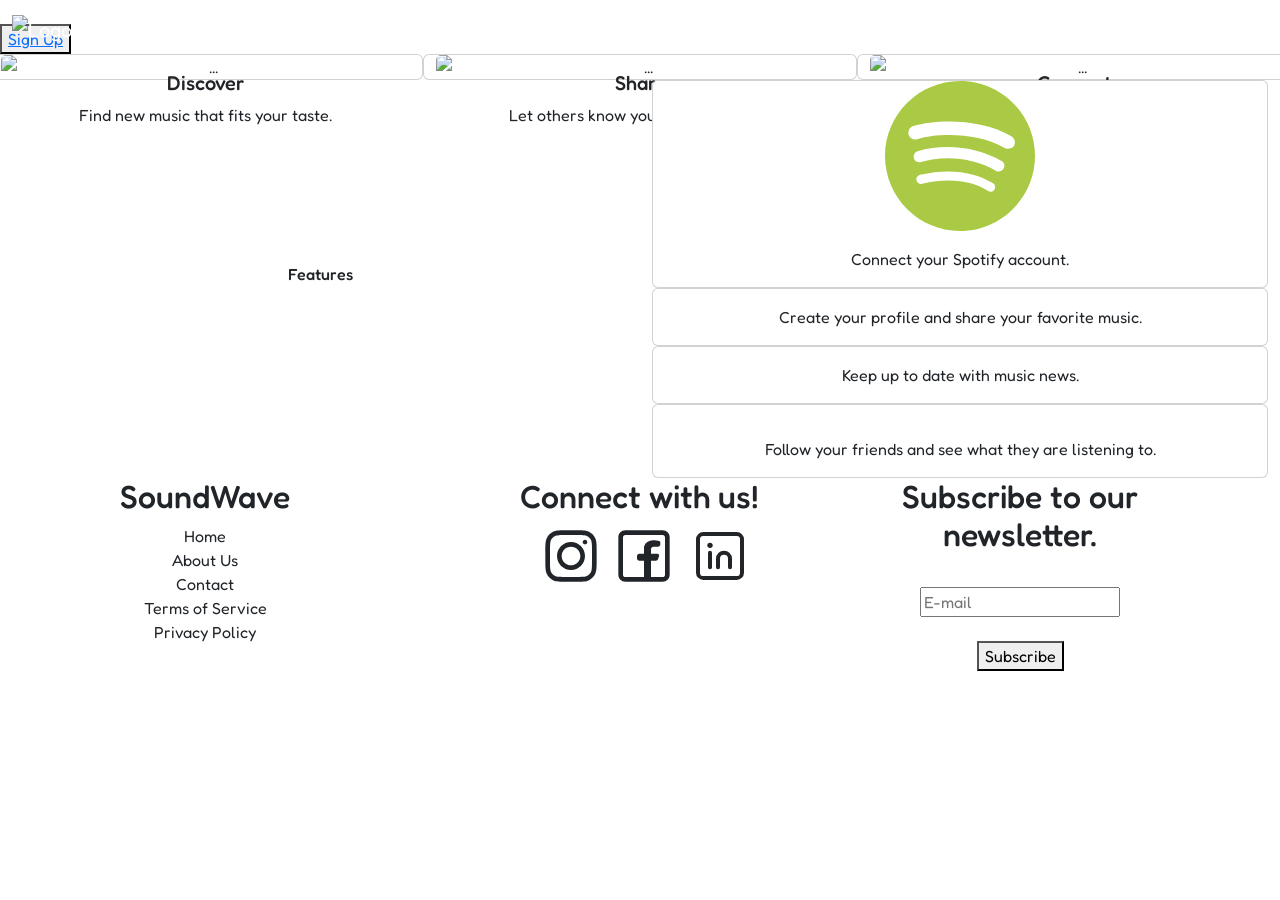
==== SoundWave/index.html @ 6c9444e6 "Add files via upload" ====
<!DOCTYPE html>
<html lang="en">

<head>
    <meta charset="UTF-8">
    <meta name="viewport" content="width=device-width, initial-scale=1.0">
    <title>SoundWave</title>
    <link href="https://cdn.jsdelivr.net/npm/bootstrap@5.3.3/dist/css/bootstrap.min.css" rel="stylesheet"
        integrity="sha384-QWTKZyjpPEjISv5WaRU9OFeRpok6YctnYmDr5pNlyT2bRjXh0JMhjY6hW+ALEwIH" crossorigin="anonymous">
    <link rel="preconnect" href="https://fonts.googleapis.com">
    <link rel="preconnect" href="https://fonts.gstatic.com" crossorigin>
    <link href="https://fonts.googleapis.com/css2?family=Fredoka:wght@300..700&display=swap" rel="stylesheet">
    <link rel="stylesheet" href="/index.css">
</head>

<body style="font-family: Fredoka;">
    <div class="preloader">
        <img class="loader" src="/public/img/ezgif.com-animated-gif-maker.gif" alt="">
    </div>
    <header>
        <!-- Navbar -->
        <nav class="navbar fixed-top navbar-expand-lg navbar-dark">
            <div class="container-fluid">
                <a id="navbar-text-title" class="navbar-brand" href="/index.html">
                    <img src="/public/img/LogoColorTrans.png" alt="Logo" width="50" class="align-middle me-2"
                        id="navbar-text">
                    SoundWave
                </a>
                <button class="navbar-toggler shadow-none border-0" type="button" data-bs-toggle="offcanvas"
                    data-bs-target="#offcanvasNavbar" aria-controls="offcanvasNavbar" aria-label="Toggle navigation">
                    <i id="menu-icon" class="fa-solid fa-bars"></i>
                </button>

                <!-- Sidebar -->
                <div class="sidebar offcanvas offcanvas-end text center" tabindex="-1" id="offcanvasNavbar"
                    aria-labelledby="offcanvasNavbarLabel">
                    <!-- Sidebar Header -->
                    <div class="offcanvas-header text">
                        <h5 class="offcanvas-title" id="offcanvasNavbarLabel">Menu</h5>
                        <button type="button" class="btn-close" data-bs-dismiss="offcanvas" aria-label="Close"></button>
                    </div>
                    <div class="offcanvas-body">
                        <ul class="navbar-nav justify-content-end text-center flex-grow-1 pe-3">
                            <li class="nav-item">
                                <a id="navbar-text" class="nav-link active" aria-current="page"
                                    href="/src/pages/sign-in/sign-in.html">Sign In</a>
                            </li>
                            <li class="nav-item">
                                <a id="navbar-text" class="nav-link active" aria-current="page"
                                    href="/src/pages/registration-form/test-form.html">Sign Up</a>
                            </li>
                        </ul>
                    </div>
                </div>
            </div>
        </nav>
    </header>


    <main>
        <!-- Landing Page -->
        <section class="landing">
            <div class="landing-img">
                <div class="content">
                    <div class="caption">
                        <button class="landing-btn">
                            <a href="/src/pages/registration-form/test-form.html">Sign Up</a>
                        </button>
                        </div>
                </div>
            </div>
        </section>

        <!-- Cards -->
        <section class="cards">
            <div class="row justify-content-center ">
                <div class="card col-lg-4 col-md-6 col-sm-12 text-center flip-box-front">
                    <img id="img1" src="/public/img/clem-onojeghuo-pTeZKi29EYE-unsplash.jpg" class="card-img" alt="...">
                    <div class="card-img-overlay">
                        <h5 class="card-title ">Discover</h5>
                        <p class="card-text">Find new music that fits your taste.</p>
                    </div>

                </div>
                <div class="card col-lg-4 col-md-6 col-sm-12 text-center flip-box-front">
                    <img id="img2" src="/public/img/insung-yoon-N1QwvJDvj4E-unsplash.jpg" class="card-img" alt="...">
                    <div class="card-img-overlay">
                        <h5 class="card-title">Share</h5>
                        <p class="card-text">Let others know your favorite music.</p>
                    </div>
                </div>

                <div class="card col-lg-4 col-md-6 col-sm-12 text-center flip-box-front">
                    <img id="img3" src="/public/img/aleksandr-popov-hTv8aaPziOQ-unsplash.jpg" class="card-img"
                        alt="...">
                    <div class="card-img-overlay text-center">
                        <h5 class="card-title">Connect</h5>
                        <p class="card-text">Make friends with similar interests.</p>
                    </div>
                </div>
            </div>
        </section>


        <!-- Features -->

        <section class="container-fluid features">
            <div class="row align-items-center">
                <div class="col-lg-6 col-sm-12  text-center">
                    <h6>Features</h6>
                </div>
                <div class="col-lg-6 col-sm-12">
                    <div class="row text-center justify-content-center">
                         <div class="feature-icon">
                        <div class="card col-6 col-sm-12 h-40 justify-content-center align-items-center">
                            <svg width="150px" height="150px" viewBox="0 0 48 48" version="1.1"
                                xmlns="http://www.w3.org/2000/svg" xmlns:xlink="http://www.w3.org/1999/xlink"
                                style="margin-bottom: 1rem;">


                                <g id="Icons" stroke="none" stroke-width="1" fill="none" fill-rule="evenodd">
                                    <g id="Color-" transform="translate(-200.000000, -460.000000)" fill="#AACA45">
                                        <path
                                            d="M238.16,481.36 C230.48,476.8 217.64,476.32 210.32,478.6 C209.12,478.96 207.92,478.24 207.56,477.16 C207.2,475.96 207.92,474.76 209,474.4 C217.52,471.88 231.56,472.36 240.44,477.64 C241.52,478.24 241.88,479.68 241.28,480.76 C240.68,481.6 239.24,481.96 238.16,481.36 M237.92,488.08 C237.32,488.92 236.24,489.28 235.4,488.68 C228.92,484.72 219.08,483.52 211.52,485.92 C210.56,486.16 209.48,485.68 209.24,484.72 C209,483.76 209.48,482.68 210.44,482.44 C219.2,479.8 230,481.12 237.44,485.68 C238.16,486.04 238.52,487.24 237.92,488.08 M235.04,494.68 C234.56,495.4 233.72,495.64 233,495.16 C227.36,491.68 220.28,490.96 211.88,492.88 C211.04,493.12 210.32,492.52 210.08,491.8 C209.84,490.96 210.44,490.24 211.16,490 C220.28,487.96 228.2,488.8 234.44,492.64 C235.28,493 235.4,493.96 235.04,494.68 M224,460 C210.8,460 200,470.8 200,484 C200,497.2 210.8,508 224,508 C237.2,508 248,497.2 248,484 C248,470.8 237.32,460 224,460"
                                            id="Spotify">

                                        </path>
                                    </g>
                                </g>
                            </svg>
                            <p class="features-text">Connect your Spotify account.</p>
                        </div>
                        <div class="card col-6 col-sm-12 h-40 justify-content-center align-items-center">
                            <img src="/public/img/profile-circle-svgrepo-com.png" alt=""
                                style="width: 180px; margin-bottom: 1rem;">
                            <p class="features-text">Create your profile and share your favorite music.</p>
                        </div>
                    </div>
                    <div class="row text-center justify-content-center">
                        <div class="card col-6 col-sm-12 h-40 justify-content-center align-items-center">
                            <img src="/public/img/notification-unread-lines-svgrepo-com.png" alt=""
                                style="width: 150px; margin-bottom: 1rem;">
                            <p class="features-text">Keep up to date with music news.</p>
                        </div>
                        <div class="card col-6 col-sm-12 h-40 justify-content-center align-items-center">
                            <img src="/public/img/add-user-svgrepo-com.png" alt=""
                                style="width: 120px; margin-bottom: 2rem;">
                            <p class="features-text">Follow your friends and see what they are listening to.</p>
                        </div>
                    </div>
                </div>
            </div>
        </section>
        
    <!-- Footer -->
    <footer id="navmenu-app" class="row">


    </footer>

    <script src="https://cdn.jsdelivr.net/npm/bootstrap@5.3.3/dist/js/bootstrap.bundle.min.js"
        integrity="sha384-YvpcrYf0tY3lHB60NNkmXc5s9fDVZLESaAA55NDzOxhy9GkcIdslK1eN7N6jIeHz"
        crossorigin="anonymous"></script>
    <script src="https://kit.fontawesome.com/66c1aa2290.js" crossorigin="anonymous"></script>

    <script type="module" src="/loader.js"></script>
    <script type="module" src="/footer.js"></script>
    <script type="module" src="Contacto/contact.html"></script>
    <script type="module" src="./src/pages/explorer/explorer.js"></script>
    <script type="module" src="./src/pages/about-us/aboutUs.js"></script>
    <script type="module" src="./src/pages/contact/contact.js"></script>
    <script type="module" src="./src/pages/feed/feed.js"></script>
    <script type="module" src="./src/pages/privacy-policy/privacy.policy.js"></script>
    <script type="module" src="./src/pages/terms-conditions/terms-conditions.js"></script>
    
    <script type="module" src="./src/pages/registration-form/test-form.js"></script>
    <script type="module" src="./src/pages/sign-in/sign-in.js"></script>    
    <!-- <script type="module" src="/src/components/postValidation.js"></script> -->
</body>

</html>
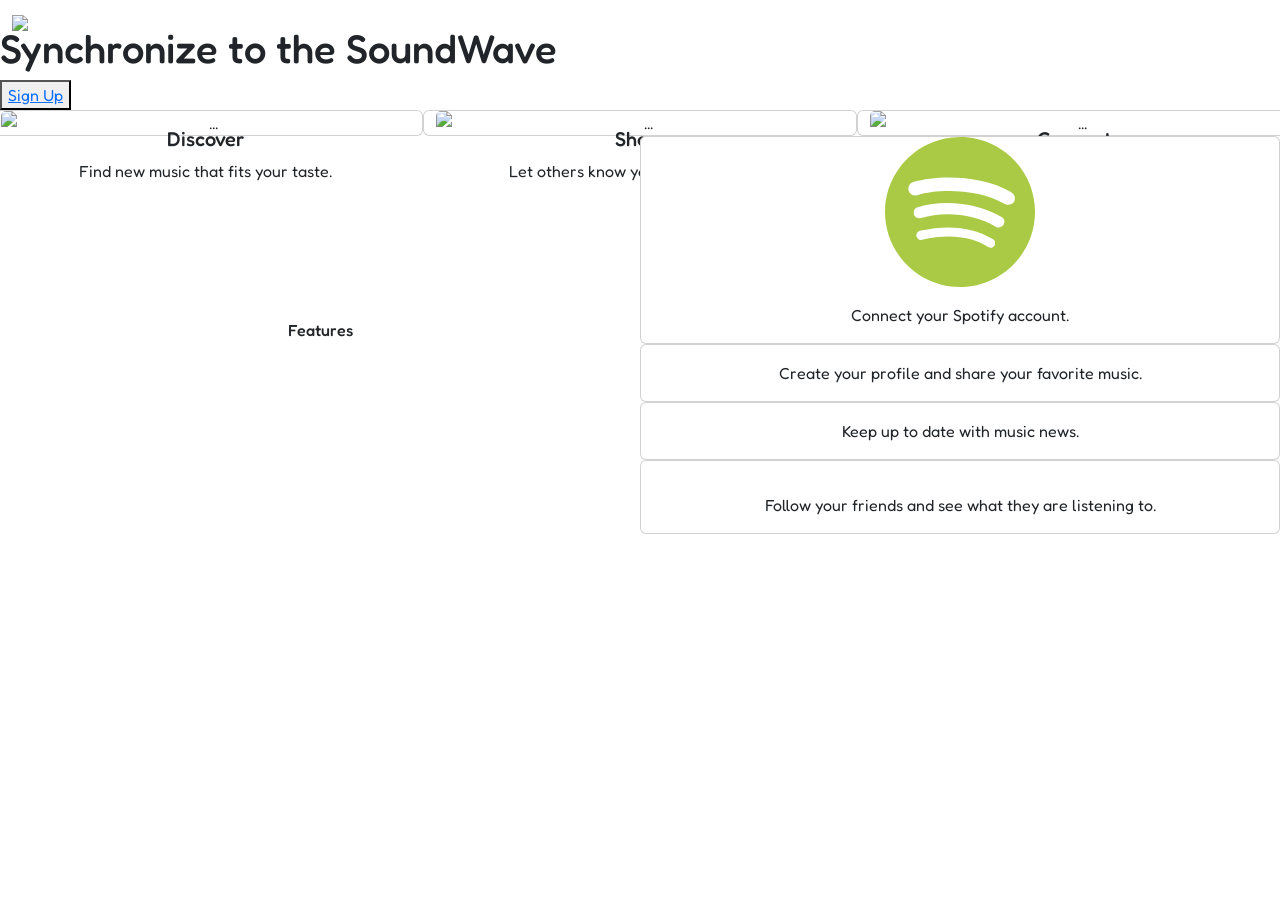
==== commit 028c2183: "Add files via upload" ====
--- a/SoundWave/index.html
+++ b/SoundWave/index.html
@@ -63,10 +63,9 @@
             <div class="landing-img">
                 <div class="content">
                     <div class="caption">
-                        <button class="landing-btn">
-                            <a href="/src/pages/registration-form/test-form.html">Sign Up</a>
-                        </button>
-                        </div>
+                        <h1 class="" id="landing-h1">Synchronize to the SoundWave</h1>
+                        <button class="landing-btn"><a href="/src/pages/registration-form/test-form.html">Sign Up</a></button>
+                    </div>
                 </div>
             </div>
         </section>
@@ -111,7 +110,6 @@
                 </div>
                 <div class="col-lg-6 col-sm-12">
                     <div class="row text-center justify-content-center">
-                         <div class="feature-icon">
                         <div class="card col-6 col-sm-12 h-40 justify-content-center align-items-center">
                             <svg width="150px" height="150px" viewBox="0 0 48 48" version="1.1"
                                 xmlns="http://www.w3.org/2000/svg" xmlns:xlink="http://www.w3.org/1999/xlink"
@@ -128,8 +126,10 @@
                                     </g>
                                 </g>
                             </svg>
+                           
                             <p class="features-text">Connect your Spotify account.</p>
                         </div>
+                    
                         <div class="card col-6 col-sm-12 h-40 justify-content-center align-items-center">
                             <img src="/public/img/profile-circle-svgrepo-com.png" alt=""
                                 style="width: 180px; margin-bottom: 1rem;">
@@ -138,6 +138,7 @@
                     </div>
                     <div class="row text-center justify-content-center">
                         <div class="card col-6 col-sm-12 h-40 justify-content-center align-items-center">
+                        
                             <img src="/public/img/notification-unread-lines-svgrepo-com.png" alt=""
                                 style="width: 150px; margin-bottom: 1rem;">
                             <p class="features-text">Keep up to date with music news.</p>
@@ -151,7 +152,10 @@
                 </div>
             </div>
         </section>
-        
+
+
+
+    </main>
     <!-- Footer -->
     <footer id="navmenu-app" class="row">
 
@@ -162,19 +166,9 @@
         integrity="sha384-YvpcrYf0tY3lHB60NNkmXc5s9fDVZLESaAA55NDzOxhy9GkcIdslK1eN7N6jIeHz"
         crossorigin="anonymous"></script>
     <script src="https://kit.fontawesome.com/66c1aa2290.js" crossorigin="anonymous"></script>
-
+    <script type="module" src="/index.js"></script>
     <script type="module" src="/loader.js"></script>
     <script type="module" src="/footer.js"></script>
-    <script type="module" src="Contacto/contact.html"></script>
-    <script type="module" src="./src/pages/explorer/explorer.js"></script>
-    <script type="module" src="./src/pages/about-us/aboutUs.js"></script>
-    <script type="module" src="./src/pages/contact/contact.js"></script>
-    <script type="module" src="./src/pages/feed/feed.js"></script>
-    <script type="module" src="./src/pages/privacy-policy/privacy.policy.js"></script>
-    <script type="module" src="./src/pages/terms-conditions/terms-conditions.js"></script>
-    
-    <script type="module" src="./src/pages/registration-form/test-form.js"></script>
-    <script type="module" src="./src/pages/sign-in/sign-in.js"></script>    
     <!-- <script type="module" src="/src/components/postValidation.js"></script> -->
 </body>
 
